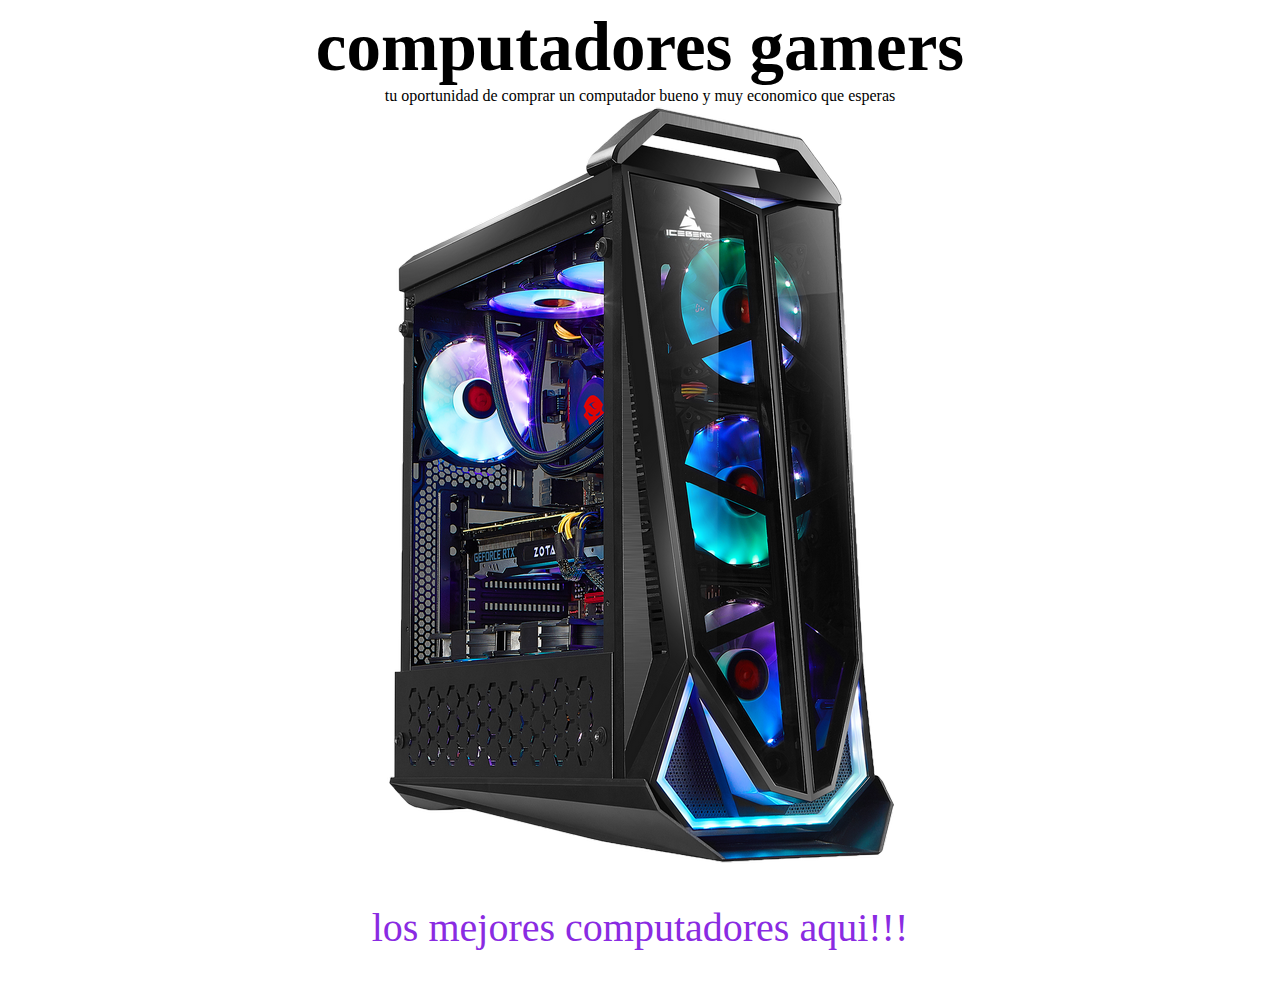
==== index.html @ 3542ccd1 "centrando imagenes y texto" ====
<!DOCTYPE html>
<html lang="es">
<head>
    <meta charset="UTF-8">
    <meta http-equiv="X-UA-Compatible" content="IE=edge">
    <meta name="viewport" content="width=device-width, initial-scale=1.0">
    <link rel="stylesheet" href="css/style.css">
    <title>computadores gamers</title>
</head>
<body>
    <h1 class="centrado">computadores gamers</h1>
    <p class="centrado " >tu oportunidad de comprar un computador bueno y muy economico que esperas</p>
    <img  src="img/computadores_gamers.png" alt="computadores">
    <p class="color-fuente" class="centrado"> los mejores computadores aqui!!!</p>
</body>
</html><!DOCTYPE html>
<html lang="en">
<head>
    <meta charset="UTF-8">
    <meta http-equiv="X-UA-Compatible" content="IE=edge">
    <meta name="viewport" content="width=device-width, initial-scale=1.0">
    <title>Document</title>
</head>
<body>
    
</body>
</html>
---- css/style.css ----
/*Clase de Elemento*/
h1{
   font-size:69px;
}
/* clase no atada a ningun elemento */
.centrado {
   margin: 0 auto 0 auto;
   text-align: center ;  
}
/* clase atada a un elemento*/
p.color-fuente {
   color:blueviolet;
   text-align: center;
   font-size: 40px;
}
img {
   display: block; 
   margin: 0 auto 0 auto;
}
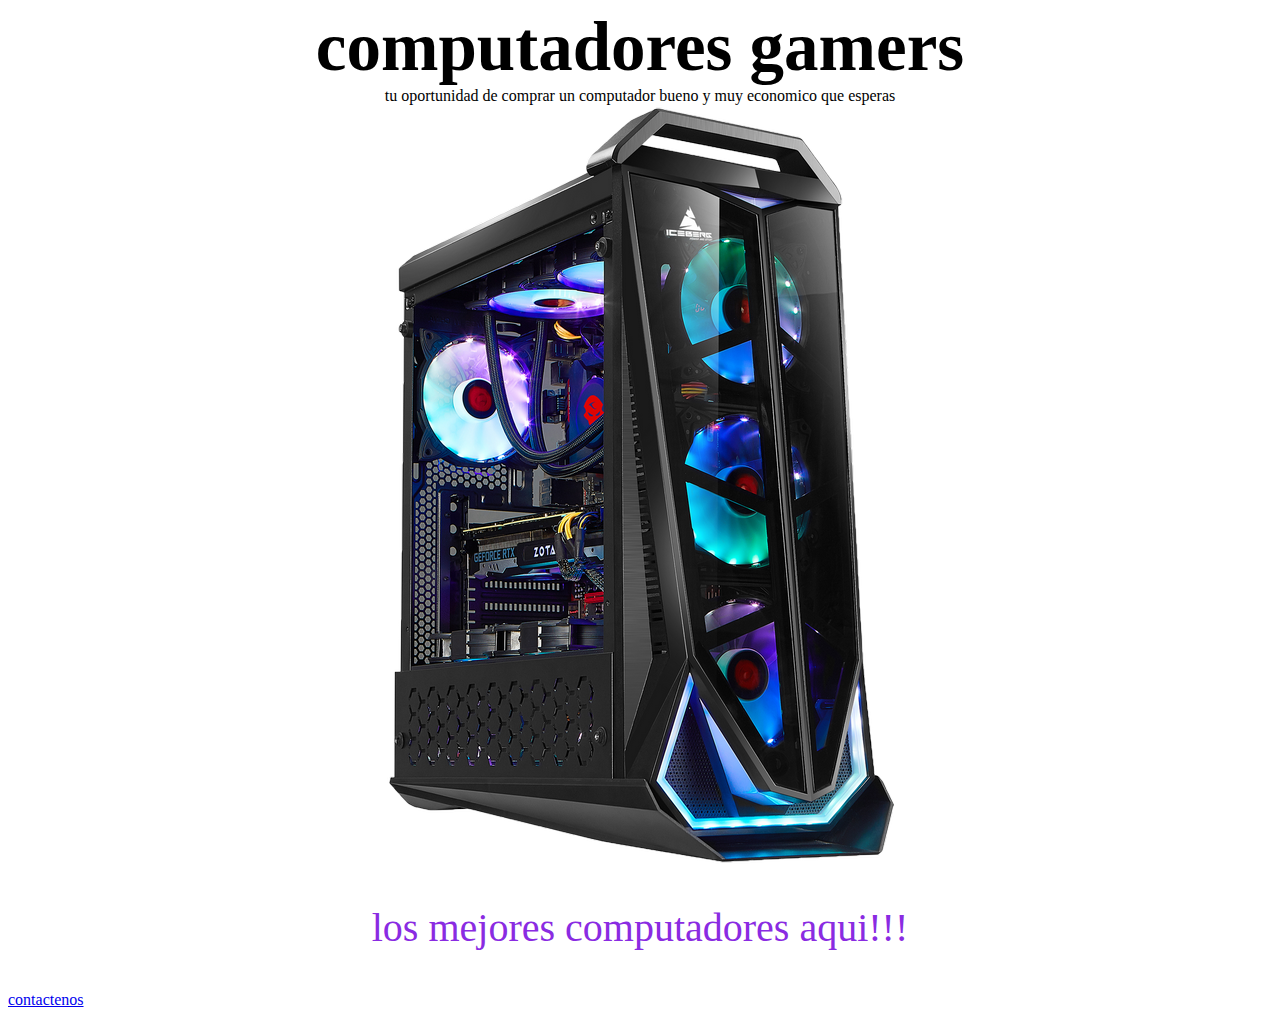
==== commit ccd0a3f4: "add formulario" ====
--- a/index.html
+++ b/index.html
@@ -12,6 +12,7 @@
     <p class="centrado " >tu oportunidad de comprar un computador bueno y muy economico que esperas</p>
     <img  src="img/computadores_gamers.png" alt="computadores">
     <p class="color-fuente" class="centrado"> los mejores computadores aqui!!!</p>
+    <p class="fuente-enlace"><a href="contactenos.html" target=_blank> contactenos</a></p>
 </body>
 </html><!DOCTYPE html>
 <html lang="en">
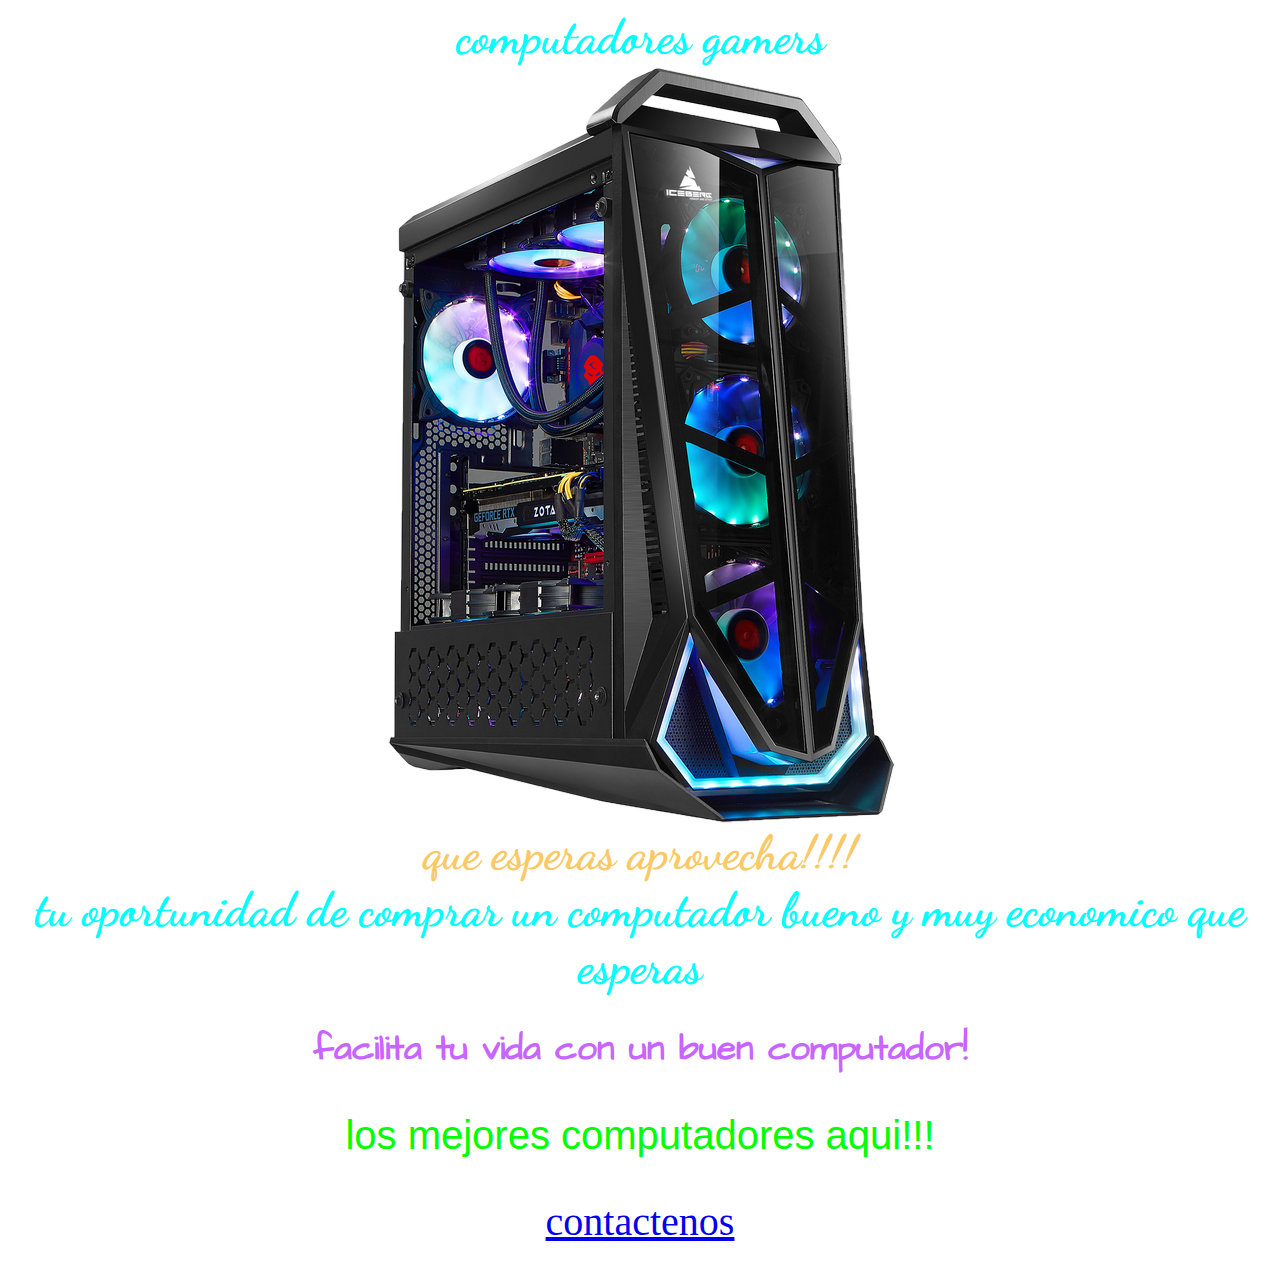
==== commit 6fa5f45b: "add color" ====
--- a/index.html
+++ b/index.html
@@ -5,12 +5,16 @@
     <meta http-equiv="X-UA-Compatible" content="IE=edge">
     <meta name="viewport" content="width=device-width, initial-scale=1.0">
     <link rel="stylesheet" href="css/style.css">
+    <link rel="preconnect" href="https://fonts.gstatic.com">
+    <link href="https://fonts.googleapis.com/css2?family=Dancing+Script:wght@600&display=swap" rel="stylesheet">
     <title>computadores gamers</title>
 </head>
 <body>
     <h1 class="centrado">computadores gamers</h1>
+    <img  src="img/computadores_gamers.png" alt="computadores">
+    <h2 class="aprovecha">que esperas aprovecha!!!!</h2>
     <p class="centrado " >tu oportunidad de comprar un computador bueno y muy economico que esperas</p>
-    <img  src="img/computadores_gamers.png" alt="computadores">
+    <h2 class="fuente-Architects-Daughter">facilita tu vida con un buen computador!</h2>
     <p class="color-fuente" class="centrado"> los mejores computadores aqui!!!</p>
     <p class="fuente-enlace"><a href="contactenos.html" target=_blank> contactenos</a></p>
 </body>
--- a/css/style.css
+++ b/css/style.css
@@ -1,20 +1,61 @@
 /*Clase de Elemento*/
 h1{
-   font-size:69px;
+   font-size:  69px;
 }
+.aprovecha{
+   font-size: 45px;
+   font-size: 3em;
+   margin: 0 auto 0 auto;
+   font-family: 'Dancing Script', cursive;
+   color: rgb(250,200,100);
+}
+ 
 /* clase no atada a ningun elemento */
 .centrado {
+   font-size: 45px;
+   font-size: 3em;
    margin: 0 auto 0 auto;
    text-align: center ;  
+   font-family: 'Dancing Script', cursive;
+   color: cyan;
+   font-weight:bold;
+  /* font-weight: 600;*/
 }
 /* clase atada a un elemento*/
 p.color-fuente {
-   color:blueviolet;
+   color:#00FF00;
    text-align: center;
+   font-family: 'Franklin Gothic Medium', 'Arial Narrow', Arial, sans-serif;
    font-size: 40px;
 }
 img {
    display: block; 
    margin: 0 auto 0 auto;
 } 
-
+p.fuente-enlace{
+   font-size: 40px;
+   text-align: center;
+}
+h2 {
+   text-align: center;
+   font-size: 35px;
+   font-family: 'Londrina Solid', cursive;
+font-family: 'Roboto', sans-serif;
+color: rgb(200,100,255);
+}
+.fuente-Architects-Daughter {
+   font-family: 'Architects Daughter';
+}
+/* architects-daughter-regular - latin */
+@font-face {
+   font-family: 'Architects Daughter';
+   font-style: normal;
+   font-weight: 400;
+   src: url('../fonts/architects-daughter-v11-latin-regular.eot'); /* IE9 Compat Modes */
+   src: local(''),
+        url('../fonts/architects-daughter-v11-latin-regular.eot?#iefix') format('embedded-opentype'), /* IE6-IE8 */
+        url('../fonts/architects-daughter-v11-latin-regular.woff2') format('woff2'), /* Super Modern Browsers */
+        url('../fonts/architects-daughter-v11-latin-regular.woff') format('woff'), /* Modern Browsers */
+        url('../fonts/architects-daughter-v11-latin-regular.ttf') format('truetype'), /* Safari, Android, iOS */
+        url('../fonts/architects-daughter-v11-latin-regular.svg#ArchitectsDaughter') format('svg'); /* Legacy iOS */
+ }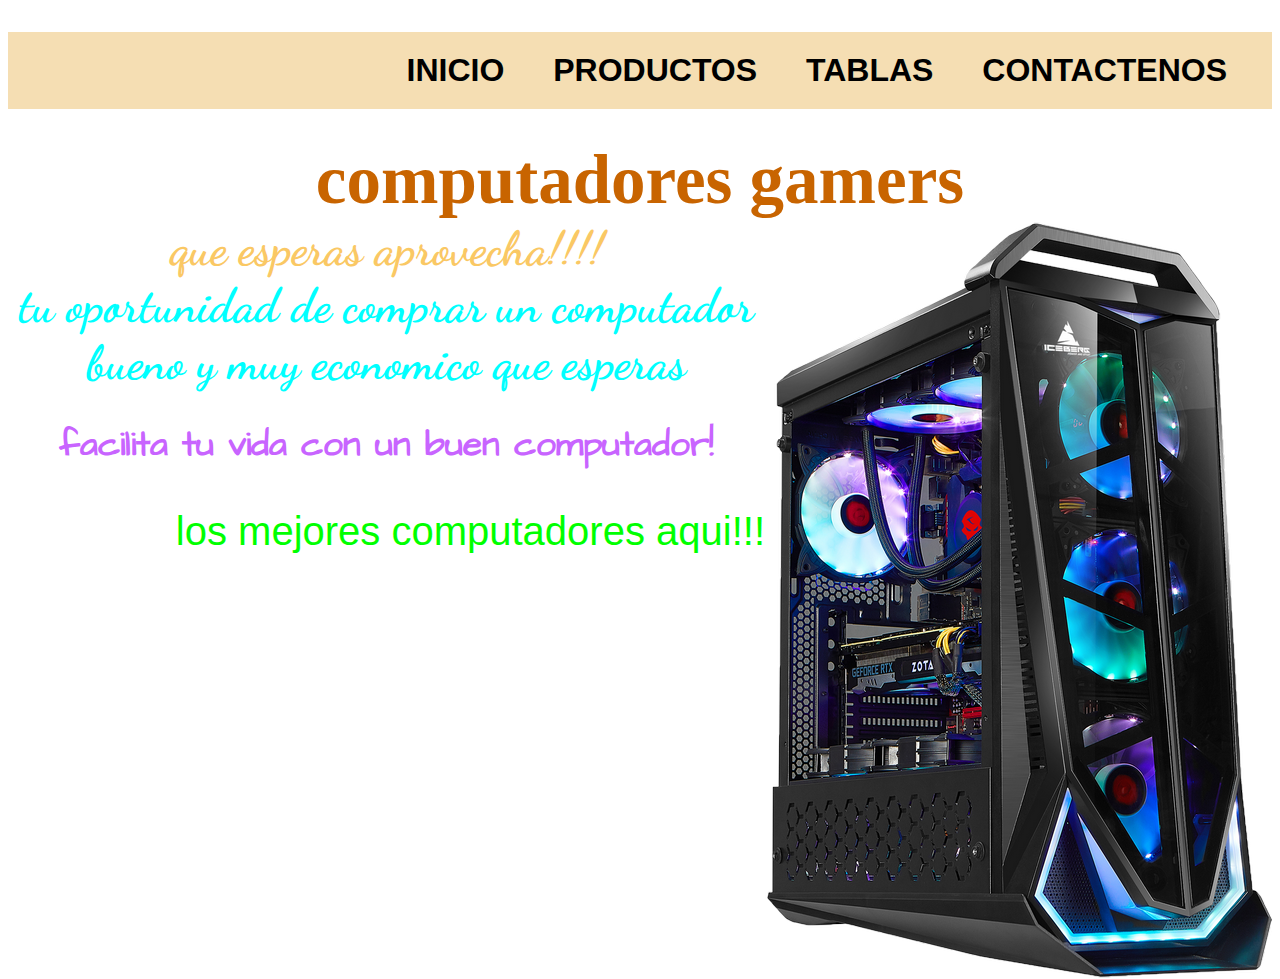
==== commit f5c8f986: "tablas" ====
--- a/index.html
+++ b/index.html
@@ -5,28 +5,36 @@
     <meta http-equiv="X-UA-Compatible" content="IE=edge">
     <meta name="viewport" content="width=device-width, initial-scale=1.0">
     <link rel="stylesheet" href="css/style.css">
+    <link rel="stylesheet" href="css/lista.css">
     <link rel="preconnect" href="https://fonts.gstatic.com">
     <link href="https://fonts.googleapis.com/css2?family=Dancing+Script:wght@600&display=swap" rel="stylesheet">
     <title>computadores gamers</title>
+    <body>
+<ul>
+<li>INICIO</li>
+<li>PRODUCTOS</li>
+<li ><a href="tablas.html">TABLAS</a></li>
+<li class="menu-contactenos"><a href="contactenos.html">CONTACTENOS</a></li>
+
+            
+            
+</ul>
+    </body>
 </head>
 <body>
     <h1 class="centrado">computadores gamers</h1>
-    <img  src="img/computadores_gamers.png" alt="computadores">
+   
+    
+</body>
+<div>
+    <img  src="img/computadores_gamers.png" alt="computadores" >
+  
     <h2 class="aprovecha">que esperas aprovecha!!!!</h2>
-    <p class="centrado " >tu oportunidad de comprar un computador bueno y muy economico que esperas</p>
+    <p class="parrafo" >tu oportunidad de comprar un computador bueno y muy economico que esperas</p>
     <h2 class="fuente-Architects-Daughter">facilita tu vida con un buen computador!</h2>
     <p class="color-fuente" class="centrado"> los mejores computadores aqui!!!</p>
-    <p class="fuente-enlace"><a href="contactenos.html" target=_blank> contactenos</a></p>
-</body>
-</html><!DOCTYPE html>
-<html lang="en">
-<head>
-    <meta charset="UTF-8">
-    <meta http-equiv="X-UA-Compatible" content="IE=edge">
-    <meta name="viewport" content="width=device-width, initial-scale=1.0">
-    <title>Document</title>
-</head>
+    
 <body>
-    
+
 </body>
 </html>--- a/css/style.css
+++ b/css/style.css
@@ -1,6 +1,9 @@
 /*Clase de Elemento*/
 h1{
    font-size:  69px;
+   margin: 0 auto 0 auto;
+   text-align: center;
+   color: rgb(200,100,0);
 }
 .aprovecha{
    font-size: 45px;
@@ -11,7 +14,7 @@
 }
  
 /* clase no atada a ningun elemento */
-.centrado {
+.parrafo {
    font-size: 45px;
    font-size: 3em;
    margin: 0 auto 0 auto;
@@ -24,17 +27,18 @@
 /* clase atada a un elemento*/
 p.color-fuente {
    color:#00FF00;
-   text-align: center;
+  text-align: right;
    font-family: 'Franklin Gothic Medium', 'Arial Narrow', Arial, sans-serif;
    font-size: 40px;
 }
 img {
    display: block; 
-   margin: 0 auto 0 auto;
+   float: right;
 } 
 p.fuente-enlace{
    font-size: 40px;
    text-align: center;
+   text-align: justify;
 }
 h2 {
    text-align: center;
@@ -58,4 +62,4 @@
         url('../fonts/architects-daughter-v11-latin-regular.woff') format('woff'), /* Modern Browsers */
         url('../fonts/architects-daughter-v11-latin-regular.ttf') format('truetype'), /* Safari, Android, iOS */
         url('../fonts/architects-daughter-v11-latin-regular.svg#ArchitectsDaughter') format('svg'); /* Legacy iOS */
- }+ }
--- a/css/lista.css
+++ b/css/lista.css
@@ -0,0 +1,25 @@
+ul {
+    font-size: 2em;
+    text-align: right;
+    background: wheat;
+    font-family: Arial, Helvetica, sans-serif;
+    font-weight: 800;
+}
+li {
+display: inline-block;
+padding: 20px;
+
+}
+.menu-contactenos {
+    margin-right: 25px;
+
+}
+a{
+    color: black;
+    text-decoration: none;
+
+}
+a:hover {
+    font-size: 1.2em;
+    font-weight: 800;
+}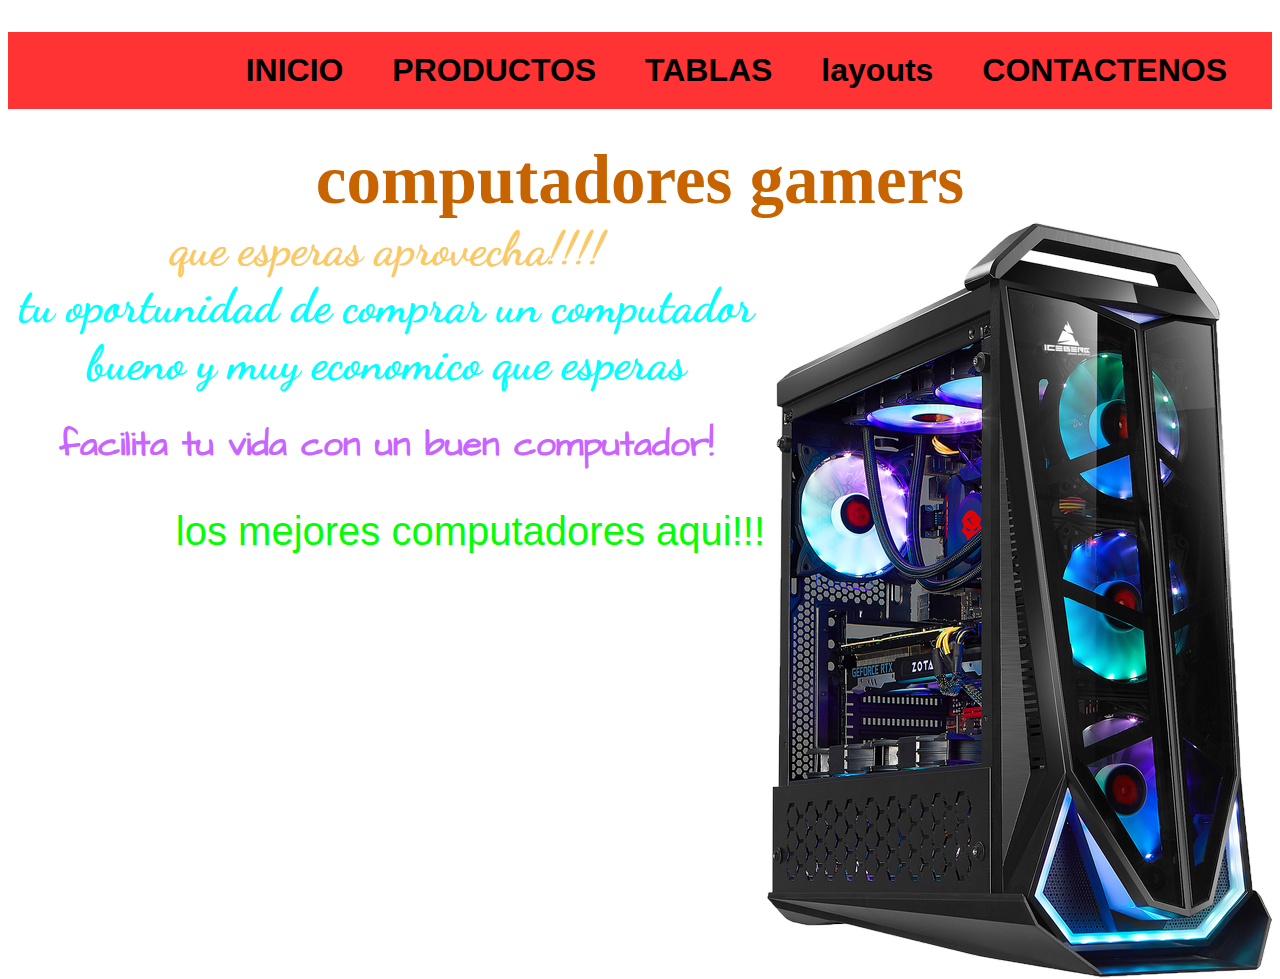
==== commit 1b4a46bb: "all layouts y tabla" ====
--- a/index.html
+++ b/index.html
@@ -14,6 +14,7 @@
 <li>INICIO</li>
 <li>PRODUCTOS</li>
 <li ><a href="tablas.html">TABLAS</a></li>
+<li><a href="layouts.html">layouts</a></li>
 <li class="menu-contactenos"><a href="contactenos.html">CONTACTENOS</a></li>
 
             
--- a/css/lista.css
+++ b/css/lista.css
@@ -1,7 +1,7 @@
 ul {
     font-size: 2em;
     text-align: right;
-    background: wheat;
+    background: #FF3333;
     font-family: Arial, Helvetica, sans-serif;
     font-weight: 800;
 }
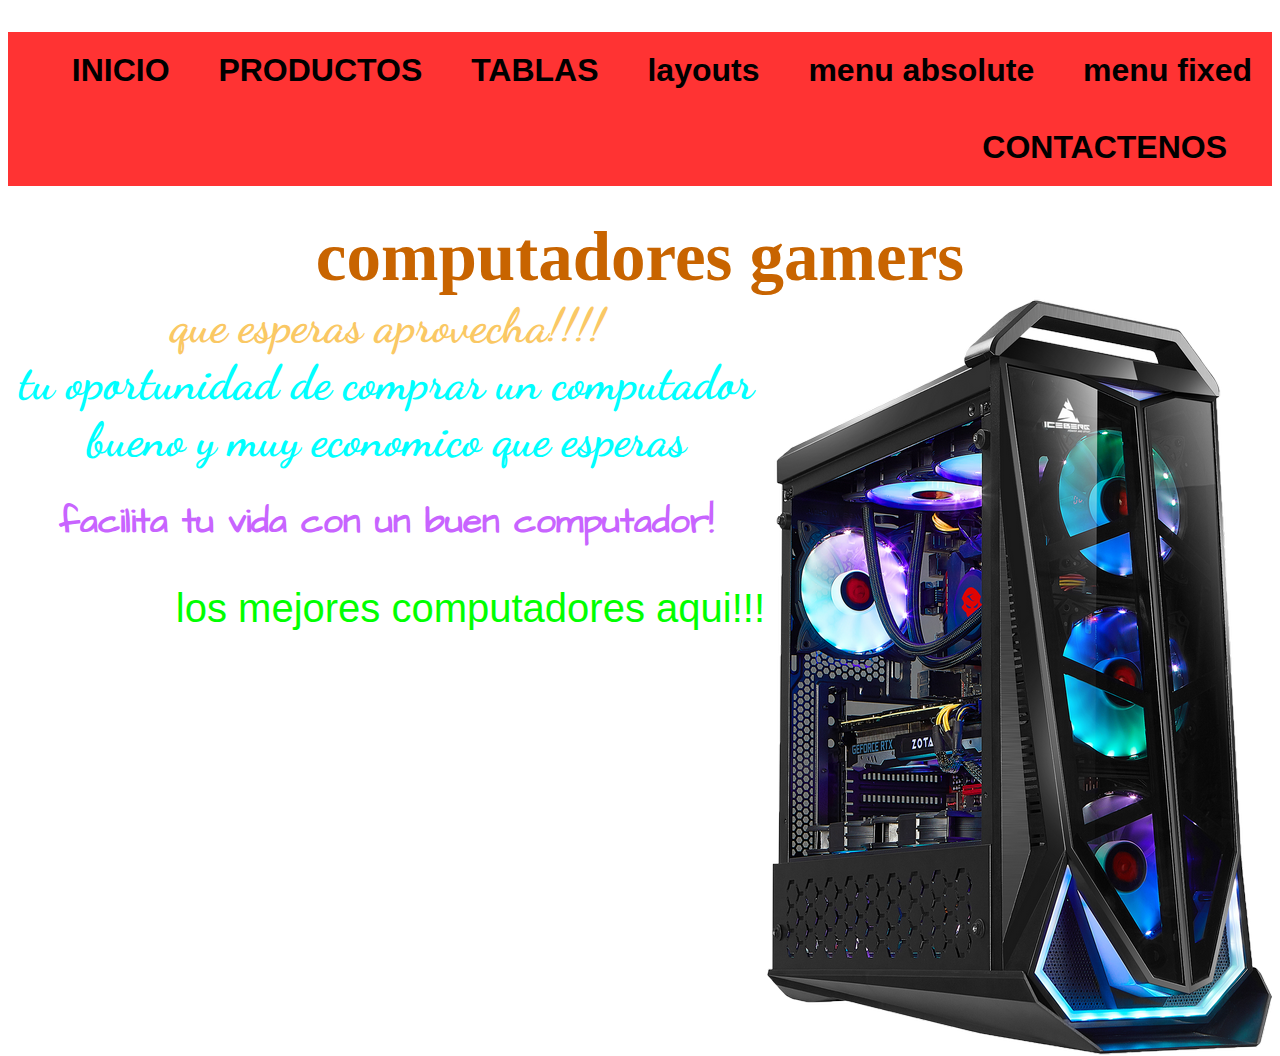
==== commit 1cc77c5e: "all menus" ====
--- a/index.html
+++ b/index.html
@@ -6,6 +6,7 @@
     <meta name="viewport" content="width=device-width, initial-scale=1.0">
     <link rel="stylesheet" href="css/style.css">
     <link rel="stylesheet" href="css/lista.css">
+
     <link rel="preconnect" href="https://fonts.gstatic.com">
     <link href="https://fonts.googleapis.com/css2?family=Dancing+Script:wght@600&display=swap" rel="stylesheet">
     <title>computadores gamers</title>
@@ -15,6 +16,8 @@
 <li>PRODUCTOS</li>
 <li ><a href="tablas.html">TABLAS</a></li>
 <li><a href="layouts.html">layouts</a></li>
+<li><a href="menuabsolute.html">menu absolute</a></li>
+<li><a href="munu-fixed.html">menu fixed</a></li>
 <li class="menu-contactenos"><a href="contactenos.html">CONTACTENOS</a></li>
 
             
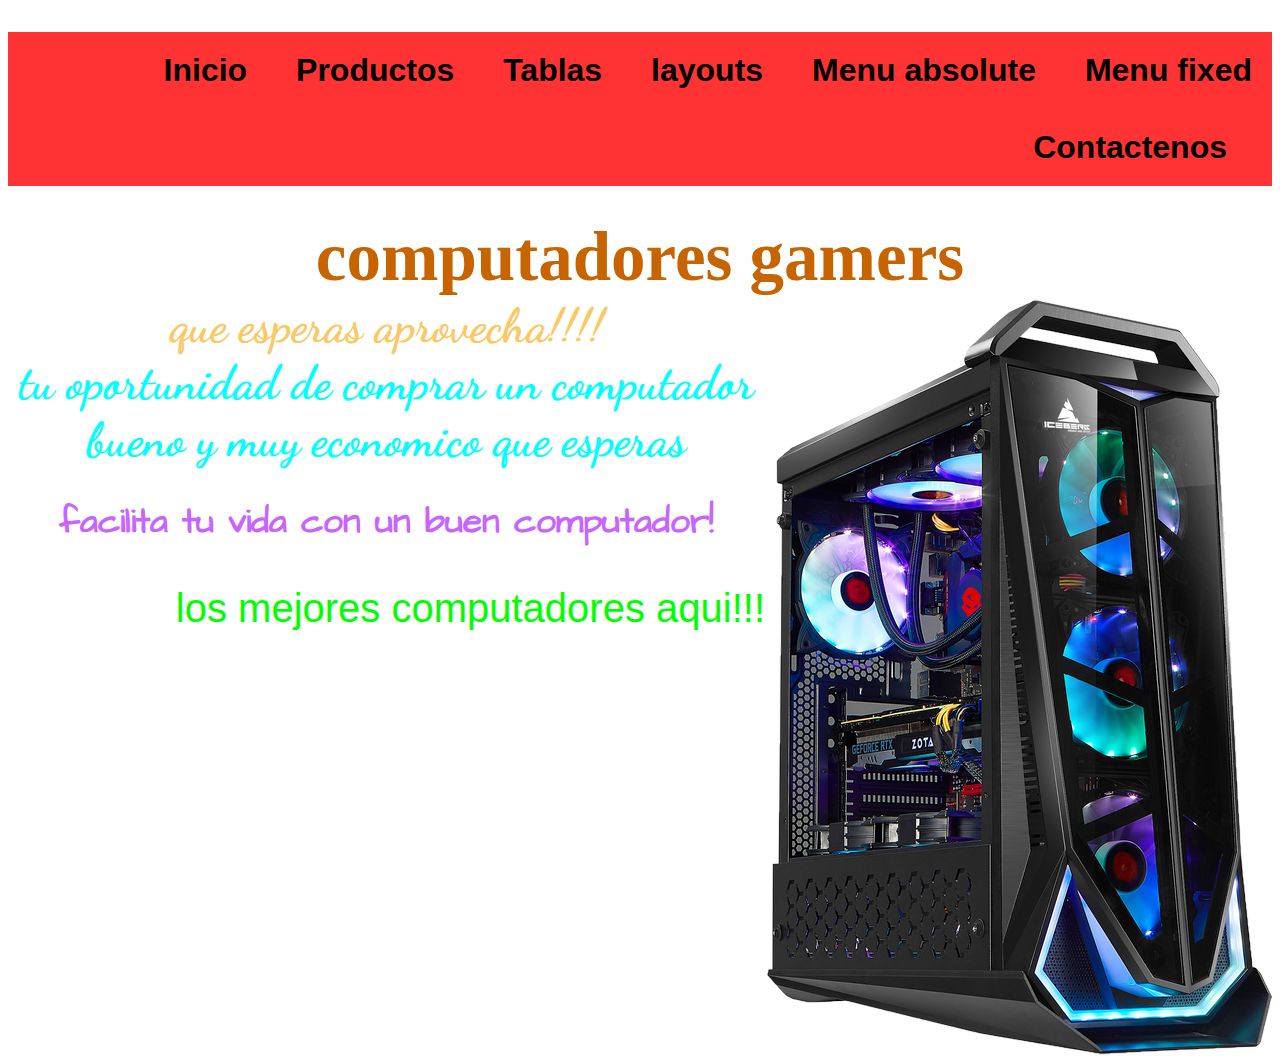
==== commit 59453831: "all fixed" ====
--- a/index.html
+++ b/index.html
@@ -12,13 +12,13 @@
     <title>computadores gamers</title>
     <body>
 <ul>
-<li>INICIO</li>
-<li>PRODUCTOS</li>
-<li ><a href="tablas.html">TABLAS</a></li>
+<li>Inicio</li>
+<li>Productos</li>
+<li ><a href="tablas.html">Tablas</a></li>
 <li><a href="layouts.html">layouts</a></li>
-<li><a href="menuabsolute.html">menu absolute</a></li>
-<li><a href="munu-fixed.html">menu fixed</a></li>
-<li class="menu-contactenos"><a href="contactenos.html">CONTACTENOS</a></li>
+<li><a href="menuabsolute.html">Menu absolute</a></li>
+<li><a href="menu-fixed.html">Menu fixed</a></li>
+<li class="menu-contactenos"><a href="contactenos.html">Contactenos</a></li>
 
             
             
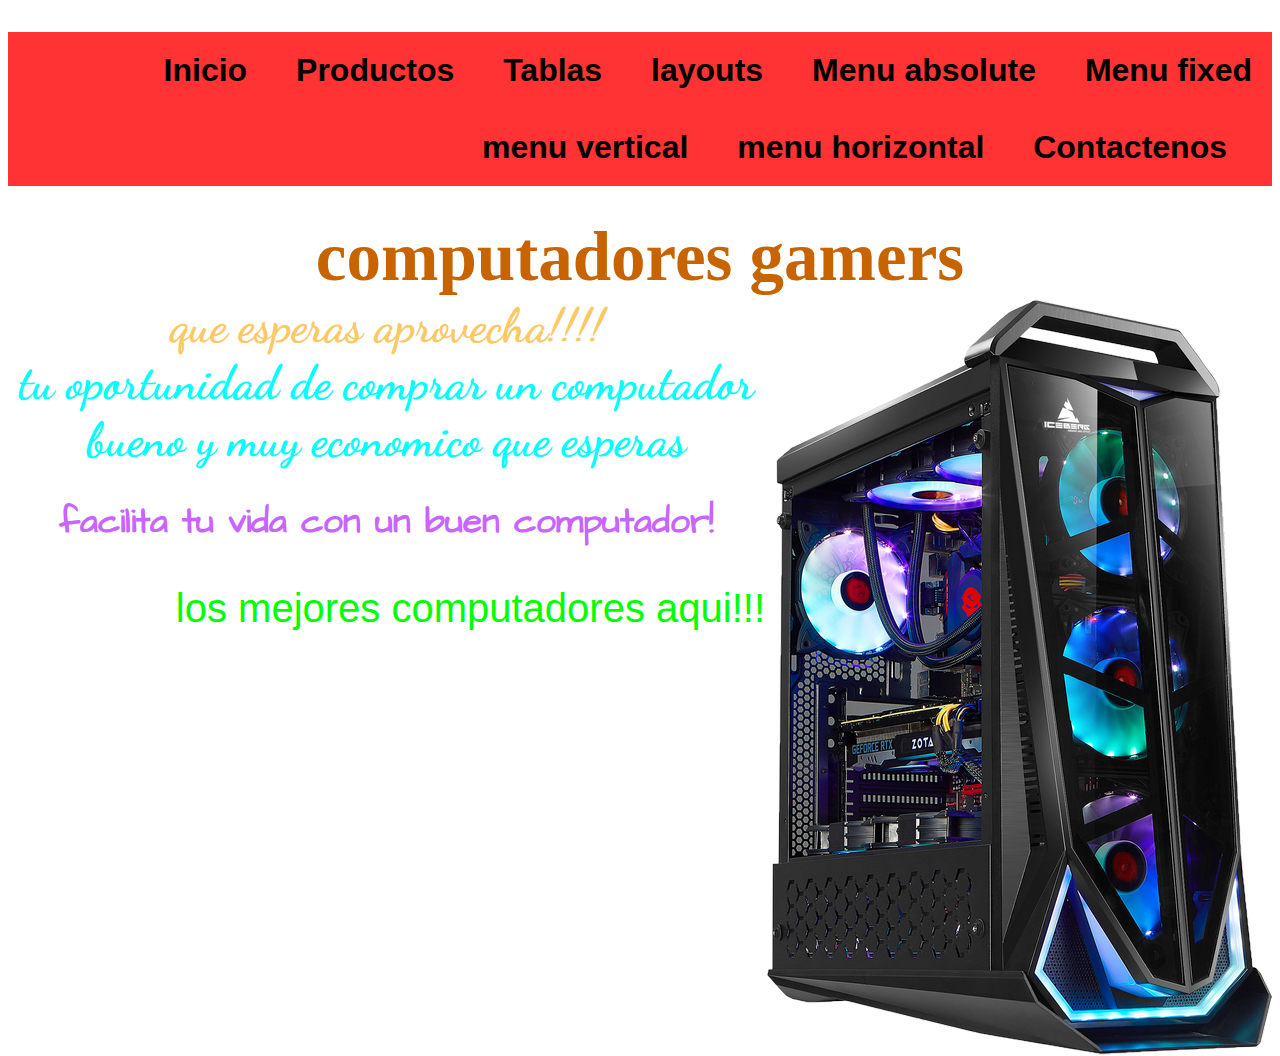
==== commit 42886e6e: "all menus" ====
--- a/index.html
+++ b/index.html
@@ -18,6 +18,8 @@
 <li><a href="layouts.html">layouts</a></li>
 <li><a href="menuabsolute.html">Menu absolute</a></li>
 <li><a href="menu-fixed.html">Menu fixed</a></li>
+<li><a href="menu-vertical.html">menu vertical</a></li>
+<li><a href="menu-horizontal.html">menu horizontal</a></li>
 <li class="menu-contactenos"><a href="contactenos.html">Contactenos</a></li>
 
             
